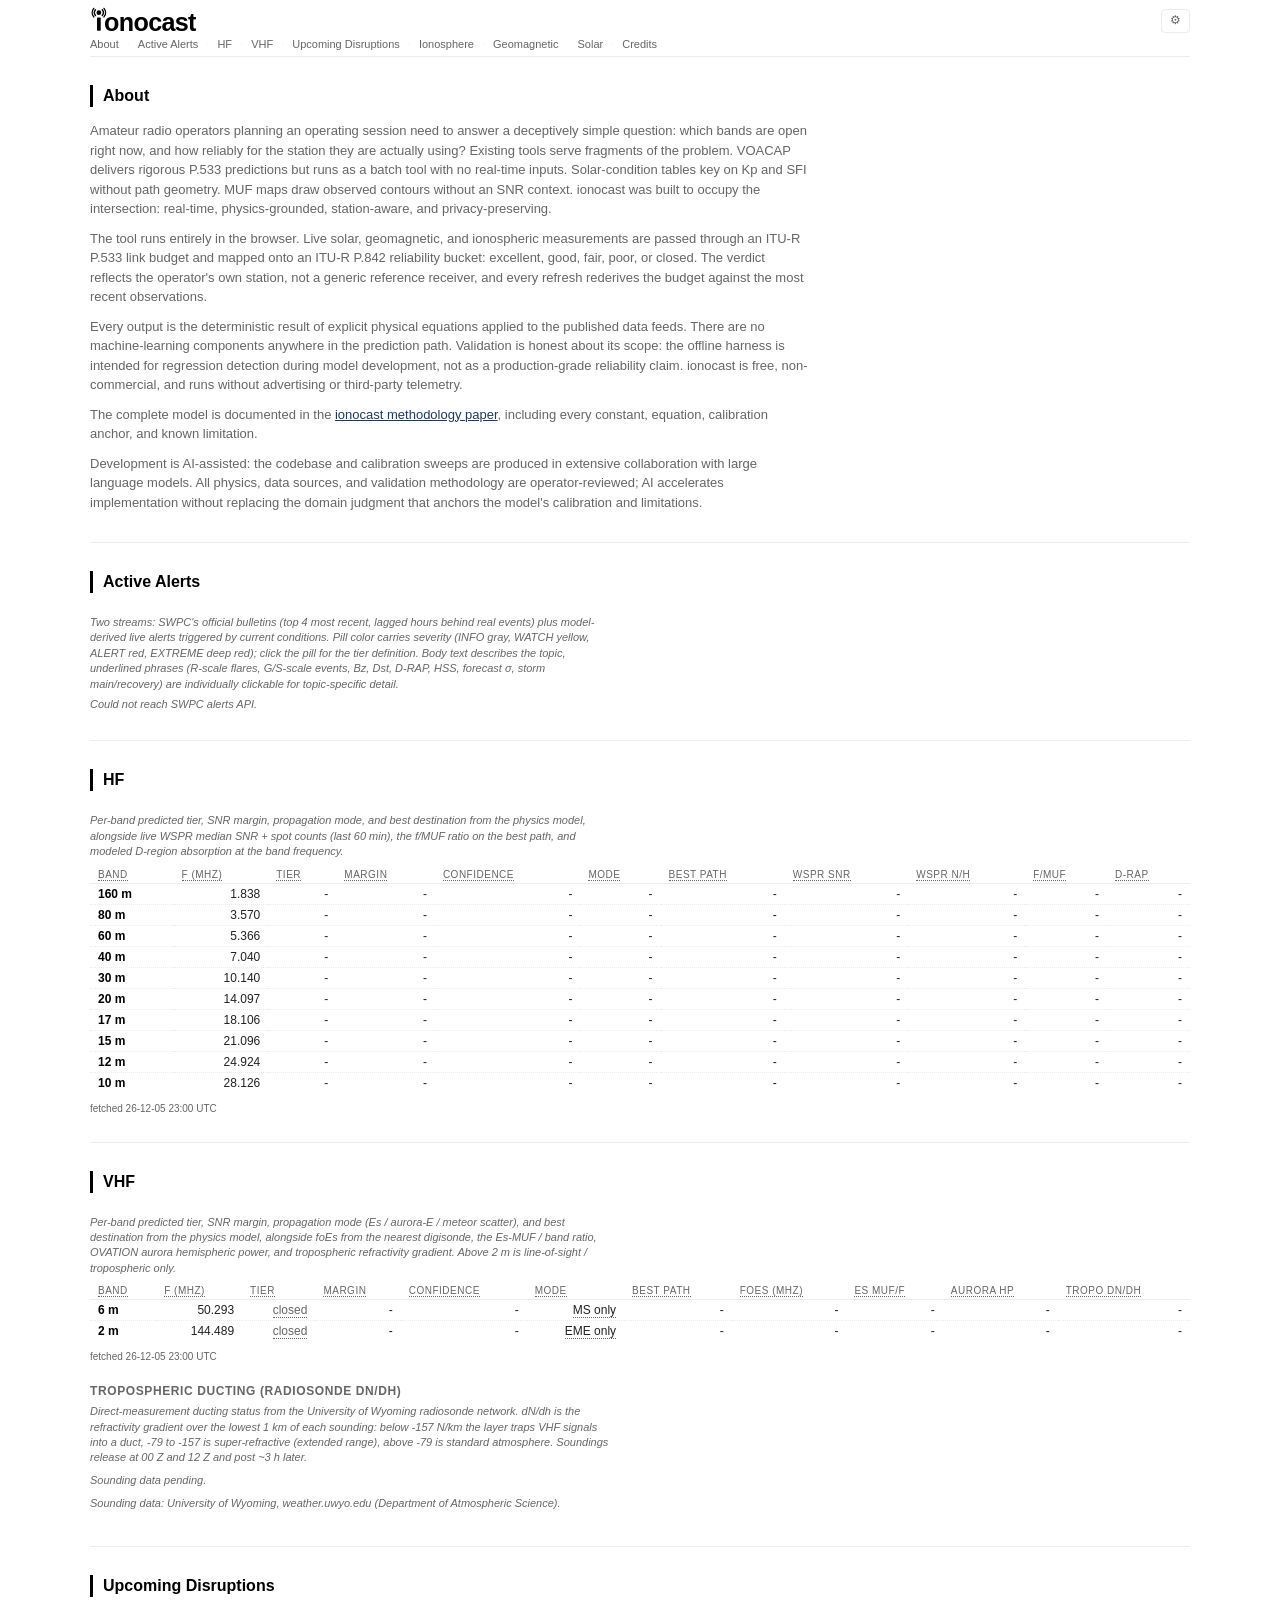
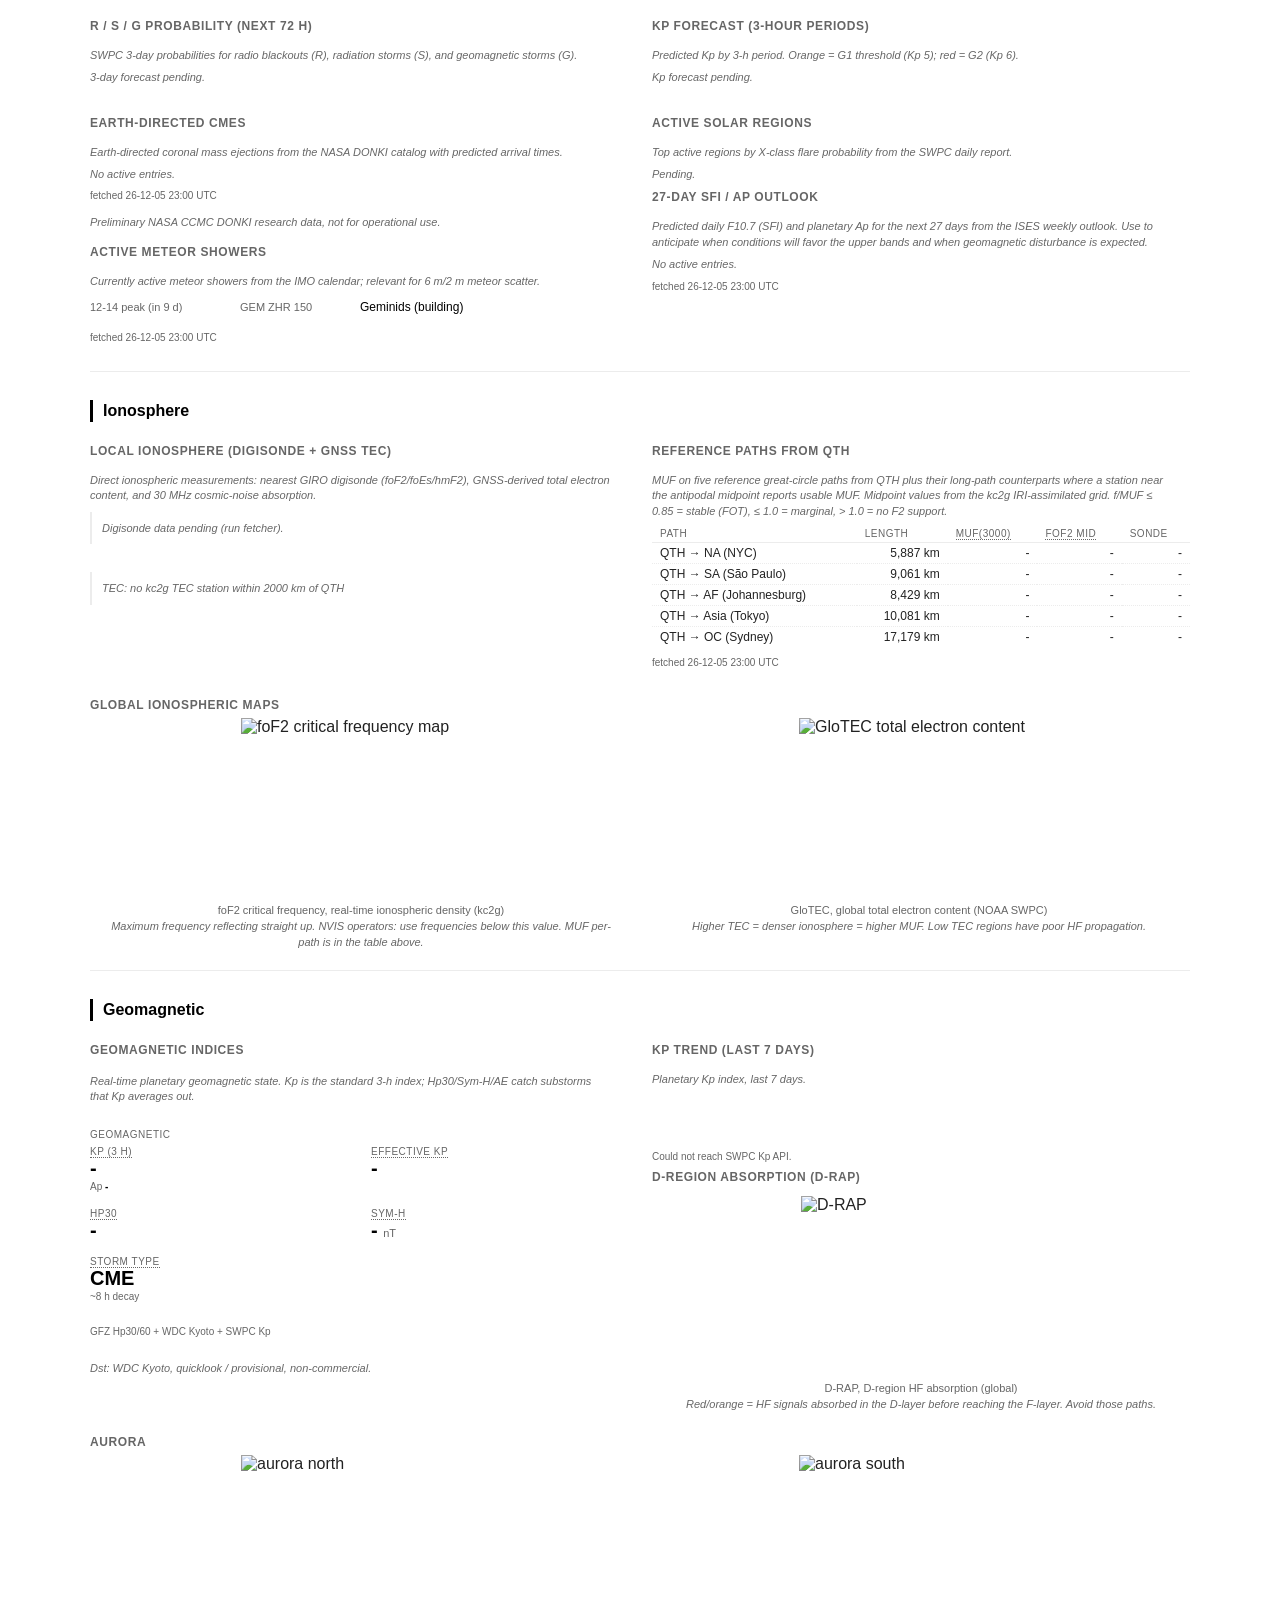
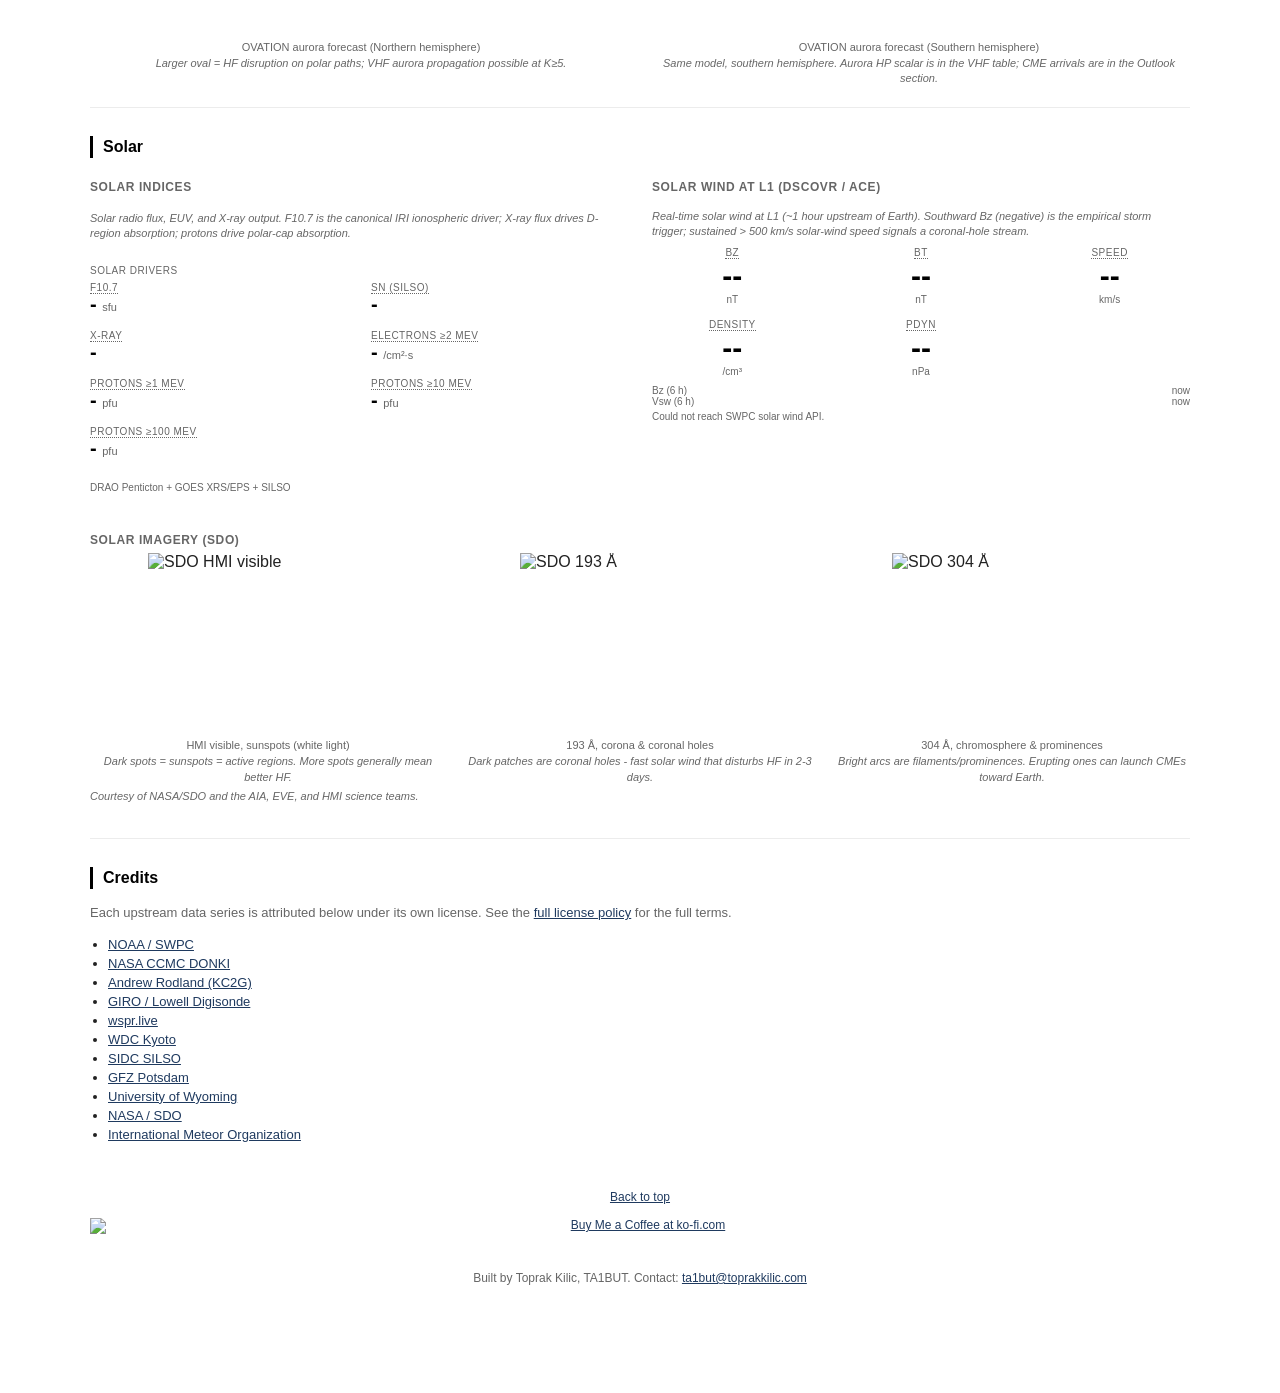
==== index.html @ e5b463f3 "v1.0.0 initial release" ====
<!doctype html>
<html lang="en">
<head>
<meta charset="utf-8">
<meta name="viewport" content="width=device-width, initial-scale=1">
<title>Real-time Propagation | ionocast</title>
<meta name="description" content="Live HF and VHF band-condition predictor for amateur radio. Real-time solar, geomagnetic, and ionospheric data through a station-aware SNR budget.">
<meta name="author" content="Toprak Kilic, TA1BUT">
<meta name="application-name" content="ionocast">
<link rel="canonical" href="https://ionocast.org/">
<meta name="theme-color" content="#ffffff" media="(prefers-color-scheme: light)">
<meta name="theme-color" content="#0e1116" media="(prefers-color-scheme: dark)">

<meta property="og:type" content="website">
<meta property="og:title" content="Real-time Propagation | ionocast">
<meta property="og:description" content="Live HF and VHF band-condition predictor for amateur radio. Real-time solar, geomagnetic, and ionospheric data through a station-aware SNR budget.">
<meta property="og:url" content="https://ionocast.org/">
<meta property="og:locale" content="en_US">
<meta property="og:locale:alternate" content="tr_TR">
<meta property="og:image" content="https://ionocast.org/assets/og-image.png">
<meta property="og:image:type" content="image/png">
<meta property="og:image:width" content="1200">
<meta property="og:image:height" content="630">
<meta property="og:image:alt" content="ionocast logo and tagline: live HF and VHF band-condition predictor for amateur radio.">
<meta property="og:site_name" content="ionocast">

<meta name="twitter:card" content="summary_large_image">
<meta name="twitter:title" content="Real-time Propagation | ionocast">
<meta name="twitter:description" content="Live HF and VHF band-condition predictor for amateur radio. Real-time solar, geomagnetic, and ionospheric data through a station-aware SNR budget.">
<meta name="twitter:image" content="https://ionocast.org/assets/og-image.png">
<meta name="twitter:image:alt" content="ionocast logo and tagline: live HF and VHF band-condition predictor for amateur radio.">

<meta name="apple-mobile-web-app-capable" content="yes">
<meta name="apple-mobile-web-app-title" content="ionocast">
<meta name="apple-mobile-web-app-status-bar-style" content="default">
<meta name="mobile-web-app-capable" content="yes">
<meta name="msapplication-TileColor" content="#ffffff">
<meta name="msapplication-TileImage" content="/assets/icon-192.png">

<link rel="icon" type="image/svg+xml" href="favicon.svg">
<link rel="icon" type="image/png" sizes="192x192" href="assets/icon-192.png">
<link rel="apple-touch-icon" sizes="180x180" href="assets/apple-touch-icon.png">
<link rel="manifest" href="manifest.webmanifest">
<link rel="preconnect" href="https://sdo.gsfc.nasa.gov">
<link rel="preconnect" href="https://services.swpc.noaa.gov">
<link rel="preconnect" href="https://prop.kc2g.com">
<link rel="preconnect" href="https://www.sws.bom.gov.au">
<link rel="preconnect" href="https://www.sidc.be">
<link rel="preconnect" href="https://www.timeanddate.com">
<link rel="preconnect" href="https://db1.wspr.live">
<link rel="stylesheet" href="style.css">

<script type="application/ld+json">
{
  "@context": "https://schema.org",
  "@type": "WebApplication",
  "name": "ionocast",
  "url": "https://ionocast.org/",
  "description": "Live HF and VHF band-condition predictor for amateur radio. Real-time solar, geomagnetic, and ionospheric data through a station-aware SNR budget.",
  "applicationCategory": "Science",
  "applicationSubCategory": "Amateur radio propagation",
  "operatingSystem": "Any (browser-based)",
  "browserRequirements": "Requires JavaScript and a modern browser",
  "isAccessibleForFree": true,
  "inLanguage": ["en", "tr"],
  "image": "https://ionocast.org/assets/og-image.png",
  "offers": {
    "@type": "Offer",
    "price": "0",
    "priceCurrency": "USD"
  },
  "author": {
    "@type": "Person",
    "name": "Toprak Kilic",
    "alternateName": "TA1BUT",
    "email": "ta1but@toprakkilic.com"
  }
}
</script>
</head>
<body>

<div id="top"></div>
<header>
  <div class="header-row">
    <h1><img src="assets/logo.svg" alt="ionocast" class="logo"></h1>
    <div class="controls">
      <button id="settings-toggle" type="button" aria-label="Settings" aria-expanded="false" title="Settings (location, theme, power, antenna, mode, noise)">&#9881;</button>
    </div>
  </div>
  <div class="sub"><span id="sub-text">Solar, space weather, and HF/VHF propagation</span><span id="refreshed"></span></div>
  <div id="utc-clock" class="utc-clock"></div>
  <nav id="toc" class="toc"></nav>
</header>

<main id="content"></main>

<noscript>
  <p class="bootstrap-warn">
    ionocast needs JavaScript. Most panels are derived live in the browser
    from SWPC, kc2g, GIRO, and other live sources.
  </p>
</noscript>

<p id="bootstrap-hint" class="bootstrap-warn" hidden>
  This page is loaded from a <code>file://</code> URL, so the ES modules
  it depends on are blocked by the browser. Serve it over HTTP instead:
  <code>npx wrangler@4 pages dev .</code> &nbsp;or&nbsp;
  <code>python3 -m http.server</code>, then open <code>http://localhost:8000/</code>.
</p>
<script src="src/bootstrap-hint.js"></script>

<footer>
  <a href="#top">Back to top</a>
  <a href="https://ko-fi.com/K3K71YK6YE" target="_blank" rel="noopener"><img class="kofi-button" height="36" src="https://storage.ko-fi.com/cdn/kofi3.png?v=6" alt="Buy Me a Coffee at ko-fi.com" /></a>
  <p><small><span id="built-by">Built by Toprak Kilic, TA1BUT</span>. Contact: <a href="mailto:ta1but@toprakkilic.com">ta1but@toprakkilic.com</a></small></p>
</footer>

<script type="module" src="src/main.js"></script>
</body>
</html>
---- style.css ----
html{scroll-behavior:smooth}
:root{--accent:#1f3a5f;--accent-muted:rgba(31,58,95,.08);--ink:#000;--muted:#666;--border:rgba(128,128,128,.15);--bg:#fff;--header-height:118px}
/* Severity tokens. One source of truth for the verdict / alert / driver
   color scales. Reference via var(--sev-*) from CSS rules and from JS
   helpers (kpColor, bzColor, speedColor). The four primary tiers
   (excellent / good / warn / bad) get dark-mode variants below; the
   three secondary tokens (strong, extreme, info) reuse the same hex in
   both modes pending dedicated dark tuning. */
:root{--sev-excellent:#15532b;--sev-good:#22863a;--sev-warn:#956f00;--sev-strong:#c45204;--sev-bad:#cb2431;--sev-extreme:#8b0000;--sev-info:#6e7681}
/* Type + body-text tokens. --text is the comfortable-reading body
   color (slightly less stark than --ink, used for paragraphs). The
   font tokens are referenced in body and form controls so the
   system-font / monospace pair is defined exactly once. */
:root{--font-system:-apple-system,BlinkMacSystemFont,"Segoe UI",Roboto,"Helvetica Neue",Arial,sans-serif;--font-mono:Menlo,Consolas,monospace;--text:#222}
body{font-family:var(--font-system);-webkit-font-smoothing:antialiased;-moz-osx-font-smoothing:grayscale;max-width:1100px;margin:0 auto;padding:0 20px;color:var(--text);background:var(--bg)}

/* file:// + noscript bootstrap warning */
.bootstrap-warn{max-width:60ch;margin:24px auto;padding:12px 16px;border-left:3px solid var(--sev-bad);font:14px/1.5 var(--font-system);color:var(--sev-bad)}
.bootstrap-warn code{font-family:var(--font-mono);background:rgba(203,36,49,.08);padding:1px 5px;border-radius:3px}

/* header */
header{position:sticky;top:0;background:rgba(255,255,255,.95);backdrop-filter:blur(8px);-webkit-backdrop-filter:blur(8px);z-index:10;padding:14px 0 10px;border-bottom:1px solid var(--border);transition:padding .18s ease}
.header-row{display:flex;justify-content:space-between;align-items:center}
h1{font-size:22px;margin:0 0 2px;letter-spacing:-.01em;display:flex;align-items:center;gap:8px}
h1 .logo{height:52px;width:auto;flex:none;display:block;transition:height .18s ease}
h1 a{text-decoration:none;color:inherit;display:flex;align-items:center;gap:8px}
.kofi-button{height:36px;border:0}
html.dark h1 .logo{filter:invert(1)}
@media(prefers-color-scheme:dark){html:not(.light) h1 .logo{filter:invert(1)}}
.controls{display:flex;gap:6px}
.controls button{background:none;border:1px solid var(--border);border-radius:4px;padding:3px 8px;font-size:12px;color:var(--muted);cursor:pointer;line-height:1.3}
.controls button:hover{color:var(--ink);border-color:var(--muted)}
.sub{color:var(--muted);font-size:12px;margin-bottom:4px;font-variant-numeric:tabular-nums;transition:opacity .15s ease,max-height .18s ease,margin .18s ease;overflow:hidden}
.utc-clock{font-size:18px;font-weight:600;font-variant-numeric:tabular-nums;color:var(--ink);margin-bottom:6px;letter-spacing:.5px;transition:opacity .15s ease,max-height .18s ease,margin .18s ease;overflow:hidden}
.toc{display:flex;flex-wrap:wrap;gap:2px 0;margin:0}
.toc a{font-size:11px;color:var(--muted);text-decoration:none;white-space:nowrap;padding:2px 0}
.toc a:hover{color:var(--accent);text-decoration:underline}
.toc a:not(:last-child)::after{content:"\00b7";display:inline-block;margin:0 8px;color:var(--border);text-decoration:none}

/* Compact header once the user has scrolled past the top sentinel.
   Keeps TOC + logo + gear reachable but drops the clock and sub line.
   Scoped to >600px because mobile keeps the header in-flow (see below). */
@media(min-width:601px){
  header.scrolled{--header-height:44px;padding:6px 0 4px}
  header.scrolled h1 .logo{height:28px}
  header.scrolled .sub,
  header.scrolled .utc-clock{opacity:0;max-height:0;margin:0;pointer-events:none}
}
@media(prefers-reduced-motion:reduce){
  header,header *{transition:none!important}
}

/* sections */
section{padding:28px 0 20px;border-bottom:1px solid var(--border)}
section:last-child{border-bottom:none}
h2{font-size:16px;margin:0 0 14px;border-left:3px solid var(--ink);padding:2px 0 2px 10px;color:var(--ink)}
h3{font-size:12px;margin:18px 0 6px;color:var(--muted);text-transform:uppercase;letter-spacing:.6px;font-weight:700}
/* Block rhythm inside a section. Every sibling after the first gets
   22px of breathing room so heterogeneous blocks (drivers-row,
   dscovr, kp-trend, grid, etc.) read as distinct subsections instead
   of one continuous slab. Intro-type elements (section-level .interp,
   h3 subhead, .simple-intro) break the rule: they sit tight against
   the content they introduce. */
section > * + *{margin-top:22px}
section > .interp{margin-top:22px;margin-bottom:4px}
.interp + *,h3 + *,.simple-intro + *{margin-top:6px}
/* Alerts section: the SWPC-alerts list and the soft-alerts list
   render in separate wrap divs. Without this override, the
   section > * + * rule pushes the soft-alerts wrap 22px below
   the last SWPC alert, breaking the visual rhythm of the alert
   stack. 8px matches the inter-alert gap inside each wrap.
   Selector uses aria-labelledby because the section's id is on
   the h2, not the section itself (per main.js convention). */
section[aria-labelledby="alerts"] > div + div{margin-top:8px}

/* images & figures */
img{max-width:100%;display:block;margin:0 auto}
iframe{width:100%;border:none;border-radius:6px;margin:10px 0;display:block}
figure{margin:0;display:flex;flex-direction:column;align-items:center}
figure + figure{margin-top:16px}
figure img{max-height:320px;object-fit:contain;width:auto;min-height:180px;aspect-ratio:4/3}
figure img.failed{opacity:.35;min-height:60px}
figcaption{font-size:11px;color:var(--muted);margin-top:6px}
.interp{font-size:11px;color:var(--muted);margin:3px 0 0;font-style:italic;line-height:1.4;max-width:520px}
figure .interp{text-align:center}

/* grids */
.grid{display:grid;grid-template-columns:repeat(auto-fit,minmax(320px,1fr));gap:16px}
.grid3{display:grid;grid-template-columns:repeat(auto-fit,minmax(260px,1fr));gap:16px}
.grid figure+figure,.grid3 figure+figure{margin-top:0}

/* data panels */
.dscovr-panel{margin:0}
.dscovr-values{display:grid;grid-template-columns:repeat(auto-fit,minmax(140px,1fr));gap:14px 28px;margin:8px 0}
.dscovr-box{display:flex;flex-direction:column;align-items:center;min-width:0}
.dscovr-label{font-size:10px;text-transform:uppercase;letter-spacing:.5px;color:var(--muted)}
.dscovr-num{font-size:30px;font-weight:700;font-variant-numeric:tabular-nums;line-height:1.2;color:var(--ink)}
.dscovr-unit{font-size:10px;color:var(--muted)}
.dscovr-spark{width:100%;max-width:520px;height:50px;display:block;margin:6px 0 2px}
.kp-panel{margin:0}
.kp-chart{display:flex;align-items:flex-end;gap:2px;height:48px;margin:8px 0}
.kp-col{display:flex;flex-direction:column;align-items:center;flex:1;height:100%;justify-content:flex-end}
.kp-bar{width:100%;min-height:2px;border-radius:2px 2px 0 0}
.kp-date{font-size:10px;color:var(--muted);margin-top:2px}

/* links & reference */
ul.links{font-size:13px;padding-left:18px;margin:6px 0 0}
ul.links li{margin:4px 0;break-inside:avoid}
a{color:var(--accent)}
small{color:var(--muted);font-size:12px}
.links-archive{margin-top:4px}
.links-archive h3{margin-top:0}
.links-archive h3+ul{margin-top:4px}
.links-archive ul.links{margin:0}

/* footer. Same vertical rhythm on every page that imports style.css:
   each direct child of <footer> is a block with 14 px above and below,
   and the first/last children flush against the footer's own padding.
   `footer img {display:block;margin:0 auto}` strips the inline line-box
   from the kofi image so a footer with an image (main page) and a
   footer with only text (licenses page) render with identical gaps. */
footer{padding:24px 0;text-align:center}
footer > *{display:block;margin:14px 0}
footer > *:first-child{margin-top:0}
footer > *:last-child{margin-bottom:0}
footer img{display:block;margin:0 auto}
footer a{font-size:12px}
.credits-lead{max-width:720px;margin:4px 0 14px;color:var(--muted);font-size:13px;line-height:1.5}

/* Unified muted-italic caption. Shared by panel attribution
   captions, pending-state placeholders, iono-note footnotes, empty
   list fallbacks, and the glance-simple footer. Per-class overrides
   below tweak margin / max-width / font-size where the context needs
   it. */
.panel-caption,.pending-note,.iono-note,.empty-list,.simple-footer{
  color:var(--muted);
  font-size:11px;
  font-style:italic;
  line-height:1.5;
  margin:6px 0 10px;
}
.panel-caption{margin:4px 0 14px;line-height:1.4}
.simple-footer{max-width:640px}
.iono-note{font-size:10px;margin-top:6px;margin-bottom:0;line-height:1.4}
.empty-list,.pending-note{margin:4px 0 8px}
a:focus-visible,
button:focus-visible,
select:focus-visible,
input:focus-visible,
[role="button"]:focus-visible,
[tabindex]:not([tabindex="-1"]):focus-visible{outline:2px solid var(--accent);outline-offset:2px;border-radius:3px}

/* responsive */
@media(max-width:600px){
  header{position:relative;backdrop-filter:none;-webkit-backdrop-filter:none}
  iframe{height:380px!important}
  .grid{grid-template-columns:1fr}
  .grid3{grid-template-columns:1fr}
  .dscovr-values{gap:16px}
  .dscovr-num{font-size:24px}
}

/* Dark mode: swap the token set. Everything keyed to var(--muted),
   var(--ink), var(--bg), var(--border), var(--accent) follows
   automatically; no per-property overrides needed. */
@media(prefers-color-scheme:dark){
  html:not(.light){--accent:#9cc8ff;--accent-muted:rgba(156,200,255,.06);--ink:#fff;--muted:#8a9199;--border:rgba(128,128,128,.2);--bg:#0e1116;--text:#d0d4da}
  html:not(.light){--sev-excellent:#3fbf6b;--sev-good:#7fd494;--sev-warn:#e3c872;--sev-strong:#d15704;--sev-bad:#f28690}
  html:not(.light) header{background:rgba(14,17,22,.92)}
}
html.dark{--accent:#9cc8ff;--accent-muted:rgba(156,200,255,.06);--ink:#fff;--muted:#8a9199;--border:rgba(128,128,128,.2);--bg:#0e1116;--text:#d0d4da}
html.dark{--sev-excellent:#3fbf6b;--sev-good:#7fd494;--sev-warn:#e3c872;--sev-strong:#d15704;--sev-bad:#f28690}
html.dark header{background:rgba(14,17,22,.92)}
html.light{--accent:#1f3a5f;--accent-muted:rgba(31,58,95,.08);--ink:#000;--muted:#666;--border:rgba(128,128,128,.15);--bg:#fff;--text:#222}
html.light{--sev-excellent:#15532b;--sev-good:#22863a;--sev-warn:#956f00;--sev-strong:#c45204;--sev-bad:#cb2431}
html.light header{background:rgba(255,255,255,.95)}

/* print */
@media print{
  header{position:relative;border:none}
  body{max-width:none;margin:0;color:#000}
  iframe{display:none}
  section{border:none}
  h2{break-after:avoid}
  figure{break-inside:avoid}
  a{color:#000;text-decoration:underline}
  a[href]::after{content:" (" attr(href) ")";font-size:10px;word-break:break-all}
  /* fixed-position UI doesn't belong in print output */
  #settings-panel,#term-popover,#settings-toggle,.controls{display:none}
  /* term links shouldn't double-print their own URL ("(undefined)") */
  a.term-link[href]::after{content:""}
}

/* Inline term affordance: click only.
   Click on .term-link shows #term-popover with the term's full definition,
   sourced from the in-code DEFINITIONS map (see src/definitions.js). */
a.term-link{text-decoration:none;border-bottom:1px dotted var(--muted);cursor:pointer;color:inherit;text-decoration-skip-ink:auto}
a.term-link:hover{color:var(--ink);border-bottom-color:var(--ink)}
a.term-link:focus-visible{outline:2px solid var(--accent);outline-offset:2px;border-radius:2px}

/* Operator settings panel (gear icon in header). */
#settings-panel{position:fixed;z-index:60;width:360px;max-width:calc(100vw - 32px);max-height:calc(100vh - var(--header-height) - 24px);overflow-y:auto;padding:16px;background:var(--bg);border:1px solid var(--border);border-radius:6px;box-shadow:0 8px 24px rgba(0,0,0,.12);transition:max-height .18s ease}
#settings-panel[hidden]{display:none}
#settings-panel h3{font-size:13px;margin:0 0 8px;color:var(--ink);text-transform:uppercase;letter-spacing:.5px;border:none;padding:0}
#settings-panel .settings-help{font-size:11px;color:var(--muted);margin:0 0 14px;line-height:1.4}
#settings-panel .settings-row{display:flex;flex-direction:column;gap:3px;margin-bottom:10px}
#settings-panel .settings-row label{font-size:11px;color:var(--muted);text-transform:uppercase;letter-spacing:.5px}
#settings-panel select{padding:5px 8px;border:1px solid var(--border);border-radius:3px;font:13px var(--font-system);background:var(--bg);color:var(--ink);width:100%}
#settings-panel .settings-actions{display:flex;gap:8px;margin-top:14px;justify-content:flex-end}
#settings-panel button{padding:5px 14px;border:1px solid var(--border);border-radius:3px;font:13px var(--font-system);cursor:pointer;background:var(--bg);color:var(--ink)}
#settings-panel button.settings-save{background:var(--accent);color:#fff;border-color:var(--accent)}
#settings-panel button:hover{border-color:var(--ink)}
#settings-panel input[type=text]{padding:5px 8px;border:1px solid var(--border);border-radius:3px;font:13px var(--font-mono);background:var(--bg);color:var(--ink);text-transform:uppercase;width:90px;letter-spacing:.5px}
#settings-panel input[type=number]{padding:5px 8px;border:1px solid var(--border);border-radius:3px;font:13px var(--font-mono);background:var(--bg);color:var(--ink);width:100%}
#settings-panel .settings-ant-controls{display:flex;align-items:stretch;gap:6px}
#settings-panel .settings-ant-controls select{flex:1 1 auto}
#settings-panel button.settings-adv-toggle{padding:5px 10px;flex:0 0 auto;font-size:12px;color:var(--muted)}
#settings-panel button.settings-adv-toggle:hover{color:var(--ink);border-color:var(--ink)}
#settings-panel .settings-adv{margin-top:6px;padding:8px 10px;border:1px dashed var(--border);border-radius:3px;background:rgba(0,0,0,.02)}
html.dark #settings-panel .settings-adv{background:rgba(255,255,255,.02)}
#settings-panel .settings-adv[hidden]{display:none}
#settings-panel .settings-adv-grid{display:grid;grid-template-columns:1fr 1fr;gap:8px;margin-top:4px}
#settings-panel .settings-adv-cell{display:flex;flex-direction:column;gap:2px}
#settings-panel .settings-hint-inline{font-size:10px;color:var(--muted);font-style:italic;margin:0 0 4px;line-height:1.4}
#settings-panel .settings-qth-controls{display:flex;gap:6px;align-items:center}
#settings-panel .settings-secondary{font-size:12px;padding:4px 10px}
#settings-panel .settings-hint{font-size:10px;color:var(--muted);font-style:italic;margin-top:2px}
#settings-panel .settings-section{font-size:11px;margin:14px 0 6px;padding:4px 0 2px;border-bottom:1px solid var(--border);color:var(--ink);text-transform:uppercase;letter-spacing:.5px;font-weight:600}
#settings-panel .settings-section:first-of-type{margin-top:0}
html.dark #settings-panel{box-shadow:0 8px 24px rgba(0,0,0,.5)}
@media(prefers-color-scheme:dark){html:not(.light) #settings-panel{box-shadow:0 8px 24px rgba(0,0,0,.5)}}

/* Popover that pops up on click of an inline term, showing the full
   definition. Single global element positioned by JS. */
/* Term-definition popover. Border-left uses the foreground ink color
   instead of the page accent so the bar reads as a neutral "this is a
   definition" affordance rather than as a link/action color. */
#term-popover{position:absolute;z-index:50;max-width:360px;padding:10px 12px;background:var(--bg);border:1px solid var(--border);border-left:3px solid var(--ink);border-radius:4px;box-shadow:0 4px 12px rgba(0,0,0,.08);font-size:13px;line-height:1.5;color:var(--ink)}
#term-popover[hidden]{display:none}
.term-popover-name{font-weight:600;color:var(--ink);margin-bottom:4px}
.term-popover-def{color:var(--ink)}
html.dark #term-popover{background:#0e1116;box-shadow:0 4px 14px rgba(0,0,0,.5)}

/* glance-simple (band-condition summary table) + outlook alerts */
.simple-intro{font-size:13px;color:var(--muted);margin:4px 0 10px;max-width:720px;line-height:1.5}
.simple-intro b{color:var(--ink);font-weight:600}

.simple-table{width:100%;max-width:820px;border-collapse:collapse;font-size:13px;font-variant-numeric:tabular-nums;margin:10px 0}
.simple-table td{padding:4px 8px;border-bottom:1px dotted var(--border);vertical-align:baseline}
.simple-table tr:last-child td{border-bottom:none}
.simple-table .band{font-weight:700;color:var(--ink);width:90px;white-space:nowrap}
.simple-table .stats{font-size:11px;color:var(--muted);white-space:nowrap;width:180px}
.simple-table .verdict{text-transform:uppercase;letter-spacing:.5px;font-size:11px;font-weight:700;width:72px;white-space:nowrap}
.simple-table .note{color:var(--muted);font-size:11px;line-height:1.4}

/* Tier colors: closed=gray, poor=red, fair=yellow, good=medium green,
   excellent=dark forest green so the top tier reads as visually
   distinct from "good" instead of the same green. Sourced from the
   --sev-* tokens above; dark-mode variants follow automatically. */
.q-excellent{color:var(--sev-excellent);font-weight:700}
.q-good{color:var(--sev-good);font-weight:600}
.q-warn{color:var(--sev-warn)}
.q-bad{color:var(--sev-bad)}
.q-muted{color:var(--muted)}

/* Alert lines. Severity is carried by a pill-shaped .alert-label chip
   on the left. No left border; that primitive is reserved for h2 so
   the two visual grammars don't collide. */
.alert-line{display:flex;align-items:flex-start;gap:8px;font-size:13px;margin:8px 0;padding:4px 0;line-height:1.4;color:var(--ink)}
.alert-line .alert-label{flex:0 0 auto;display:inline-block;min-width:54px;text-align:center;padding:2px 8px;border-radius:10px;font-size:10px;font-weight:700;letter-spacing:.5px;color:#fff;background:var(--sev-info);line-height:1.3}
.alert-line .alert-label a.term-link{color:inherit;border-bottom-color:rgba(255,255,255,.6)}
.alert-line .alert-label a.term-link:hover{color:inherit;border-bottom-color:#fff}
.alert-line.alert-info    .alert-label{background:var(--sev-info)}
.alert-line.alert-watch   .alert-label{background:var(--sev-warn)}
.alert-line.alert-alert   .alert-label{background:var(--sev-bad)}
.alert-line.alert-extreme .alert-label{background:var(--sev-extreme)}
.alert-line .alert-text{flex:1 1 auto}
.alert-line .alert-time{flex:0 0 auto;font-size:11px;color:var(--muted);margin-left:auto;padding-top:2px}


@media(max-width:600px){
  .simple-table .note{display:none}
}

/* section-row: pairs compact blocks side-by-side. Each column is a
   stack of related blocks (e.g. heading + table). Falls back to a
   single column below ~720px viewport. */
.section-row{display:grid;gap:18px 24px;align-items:start}
.section-row.cols-2{grid-template-columns:repeat(2,minmax(0,1fr))}
.section-row.cols-3{grid-template-columns:repeat(3,minmax(0,1fr))}
/* Asymmetric 1:2 split: narrow indices column on the left, wider chart
   column on the right that nests its own row of two half-width charts
   plus a wider chart below. Used by the Solar section so the F10.7
   90-day trend can sit under the two GOES charts and next to the
   indices instead of taking a full-width row of its own. */
.section-row.cols-1-2{grid-template-columns:minmax(0,1fr) minmax(0,2fr)}
@media(max-width:1000px){
  .section-row.cols-3{grid-template-columns:repeat(2,minmax(0,1fr))}
  .section-row.cols-3 > .section-row-col:nth-child(3){grid-column:1/-1}
  .section-row.cols-1-2{grid-template-columns:1fr}
}
@media(max-width:720px){
  .section-row.cols-2,.section-row.cols-3{grid-template-columns:1fr}
  .section-row.cols-3 > .section-row-col:nth-child(3){grid-column:auto}
}
.section-row-col{display:flex;flex-direction:column;min-width:0}
.section-row-col > * + *{margin-top:6px}
.section-row-col > h3{margin-top:0}

/* drivers-row (solar / geomag) */
.drivers-row{display:grid;grid-template-columns:repeat(auto-fit,minmax(280px,1fr));gap:18px 32px;margin:8px 0 10px;align-items:start}
.drivers-row > .interp,.drivers-row > .freshness-note{grid-column:1/-1}
.drivers-group{display:flex;flex-direction:column;gap:6px;min-width:0}
.drivers-group h4{font-size:10px;text-transform:uppercase;letter-spacing:.5px;color:var(--muted);margin:0;font-weight:500}
.drivers-vals{display:grid;grid-template-columns:repeat(auto-fit,minmax(max(180px,33%),1fr));gap:14px 24px}
.drivers-val{display:flex;flex-direction:column;align-items:flex-start;min-width:60px}
.drivers-val-label{font-size:10px;text-transform:uppercase;letter-spacing:.5px;color:var(--muted)}
.drivers-val-num{font-size:20px;font-weight:700;font-variant-numeric:tabular-nums;color:var(--ink);line-height:1.15}
.drivers-val-unit{font-size:11px;color:var(--muted);font-weight:400}
.drivers-val-sub{font-size:10px;color:var(--muted);line-height:1.4;font-variant-numeric:tabular-nums}
.drivers-val-sub b{color:var(--ink);font-weight:600}

/* (NOAA scale chips removed; class letter / pfu value already conveys level) */

/* iono-panels (digisonde / TEC / riometer) */
.iono-panels{display:grid;grid-template-columns:repeat(auto-fit,minmax(280px,1fr));gap:28px;margin:8px 0 14px}
.iono-panel h4{font-size:10px;text-transform:uppercase;letter-spacing:.5px;color:var(--muted);margin:0 0 4px;font-weight:500}
.iono-panel h4 small{text-transform:none;letter-spacing:0;font-size:10px;color:var(--muted);font-weight:400;margin-left:4px}
.iono-panel dl{display:grid;grid-template-columns:auto 1fr;gap:1px 10px;font-size:13px;font-variant-numeric:tabular-nums;margin:0}
.iono-panel dt{color:var(--muted);font-size:12px;font-weight:400}
.iono-panel dd{margin:0;color:var(--ink);font-weight:600}
.iono-mini{margin:0;padding:8px 0;border-left:2px solid var(--border);padding-left:10px;font-size:11px;color:var(--muted);font-style:italic;align-self:start}

/* X-ray and Sym-H sparklines above their respective driver-row numbers.
   (An f107-spark counterpart was removed; F10.7 has its own full chart
   in the Solar section now, no sparkline needed in the indices row.) */
.xray-spark,.symh-spark{display:block;width:100%;max-width:140px;height:22px;margin:2px 0 4px;opacity:.85}

/* generic data table (paths, bands, prob); wrapper makes it scroll on mobile */
.table-scroll{overflow-x:auto;-webkit-overflow-scrolling:touch;margin:6px 0 10px}
.data-table{width:100%;min-width:480px;border-collapse:collapse;font-size:12px;font-variant-numeric:tabular-nums;margin:0}
.data-table th{text-align:left;font-size:10px;color:var(--muted);text-transform:uppercase;letter-spacing:.5px;padding:3px 8px;border-bottom:1px solid var(--border);font-weight:500}
.data-table td{padding:3px 8px;border-bottom:1px dotted var(--border)}
.data-table tr:last-child td{border-bottom:none}
.data-table td.num{text-align:right}
.data-table td.band{font-weight:700;color:var(--ink)}

/* outlook list (CMEs / HSS / flares / meteors) */
.outlook-list{font-size:13px;margin:4px 0 12px;padding:0;list-style:none}
.outlook-list li{padding:4px 0;display:grid;grid-template-columns:140px 110px 1fr;gap:10px;align-items:baseline;font-variant-numeric:tabular-nums;border-bottom:1px dotted var(--border)}
.outlook-list li:last-child{border-bottom:none}
.outlook-list time{color:var(--muted);font-size:11px;white-space:nowrap}
.outlook-list .meta{color:var(--muted);font-size:11px;white-space:nowrap}
.outlook-list .desc{color:var(--ink);font-size:12px;line-height:1.4}

/* freshness footer (tabular, not italic, stays distinct from caption set) */
.freshness-note{font-size:10px;color:var(--muted);margin:4px 0 8px;font-variant-numeric:tabular-nums}

/* QTH chip in header; click to (re-)auto-detect via browser geolocation */
#qth-label{font-size:11px;color:var(--muted);font-variant-numeric:tabular-nums;letter-spacing:.5px;border:1px solid var(--border);border-radius:4px;padding:2px 7px;margin-left:6px;user-select:none}
#qth-label:hover{color:var(--ink);border-color:var(--muted)}

@media(max-width:800px){
  .iono-panels{grid-template-columns:1fr;gap:16px}
  .outlook-list li{grid-template-columns:120px 90px 1fr}
}
@media(max-width:600px){
  .drivers-vals{gap:14px}
  .drivers-val-num{font-size:18px}
  .outlook-list li{grid-template-columns:1fr;gap:2px}
}
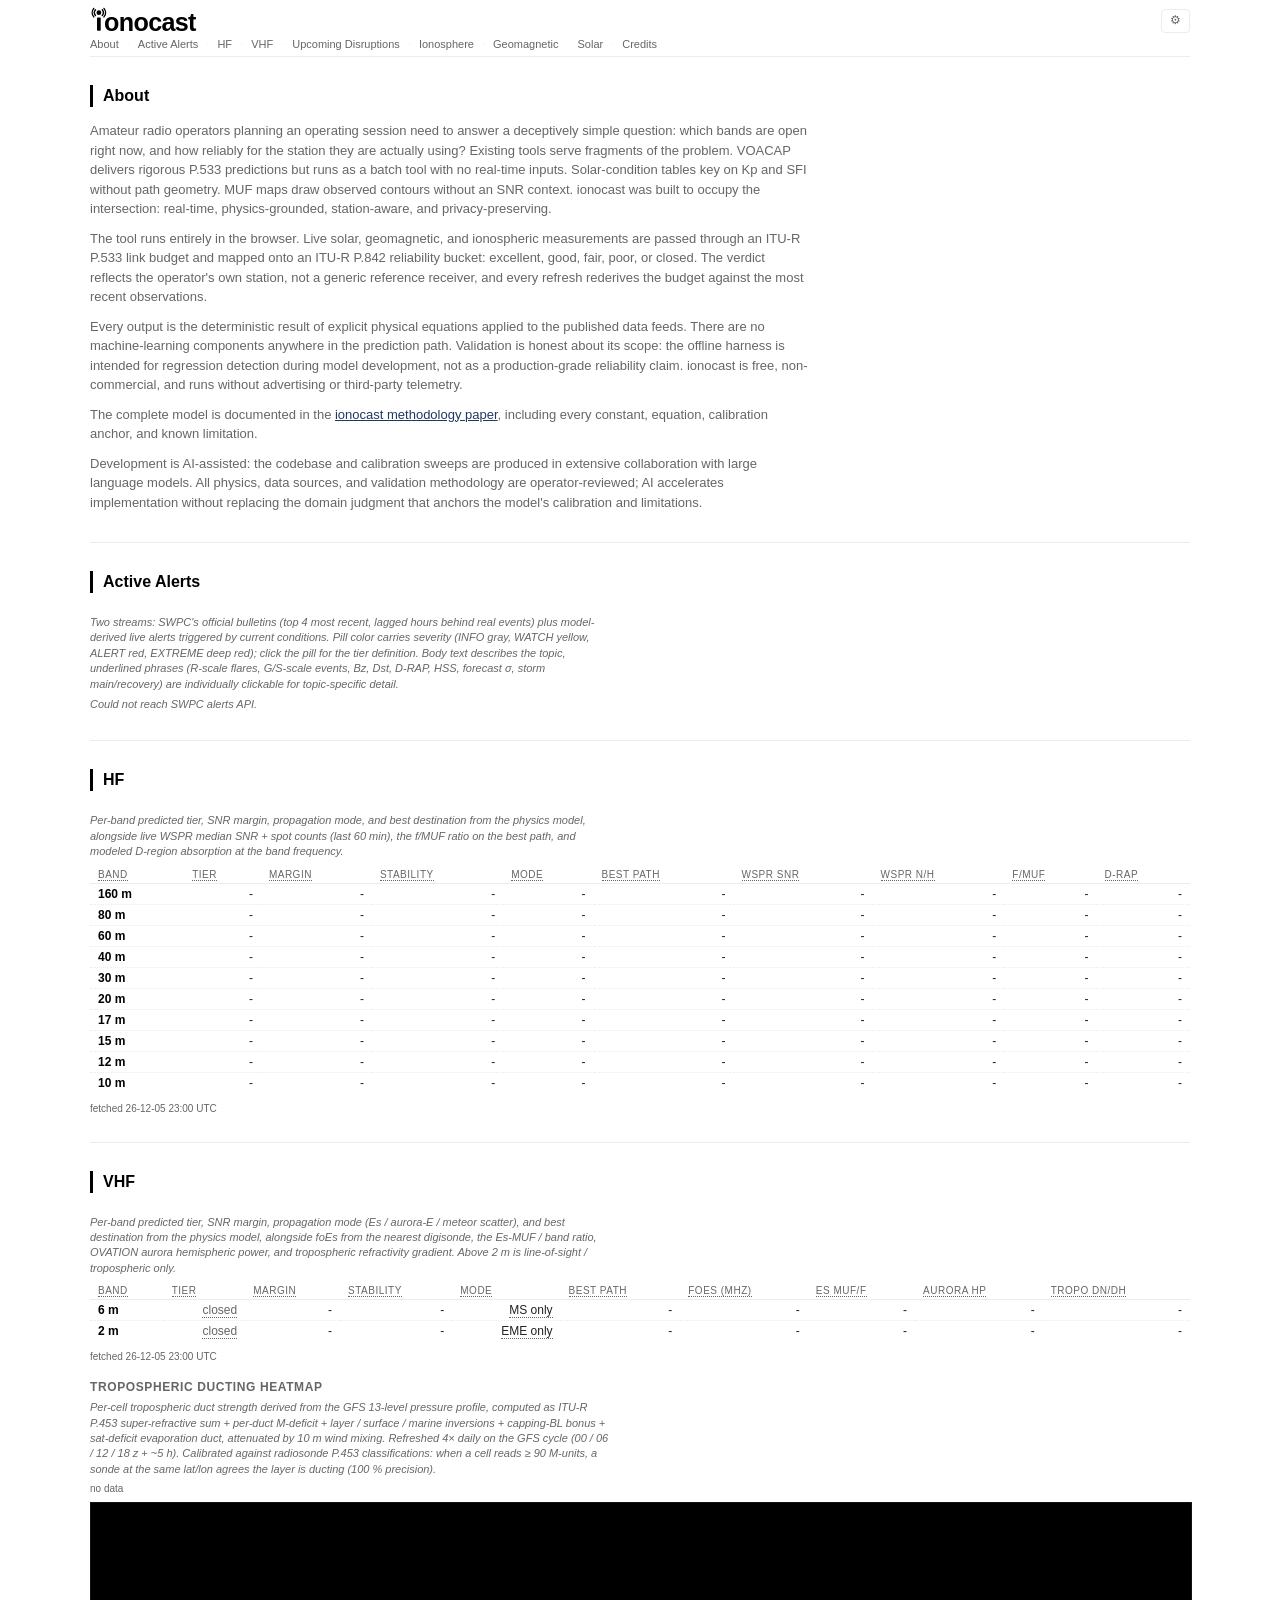
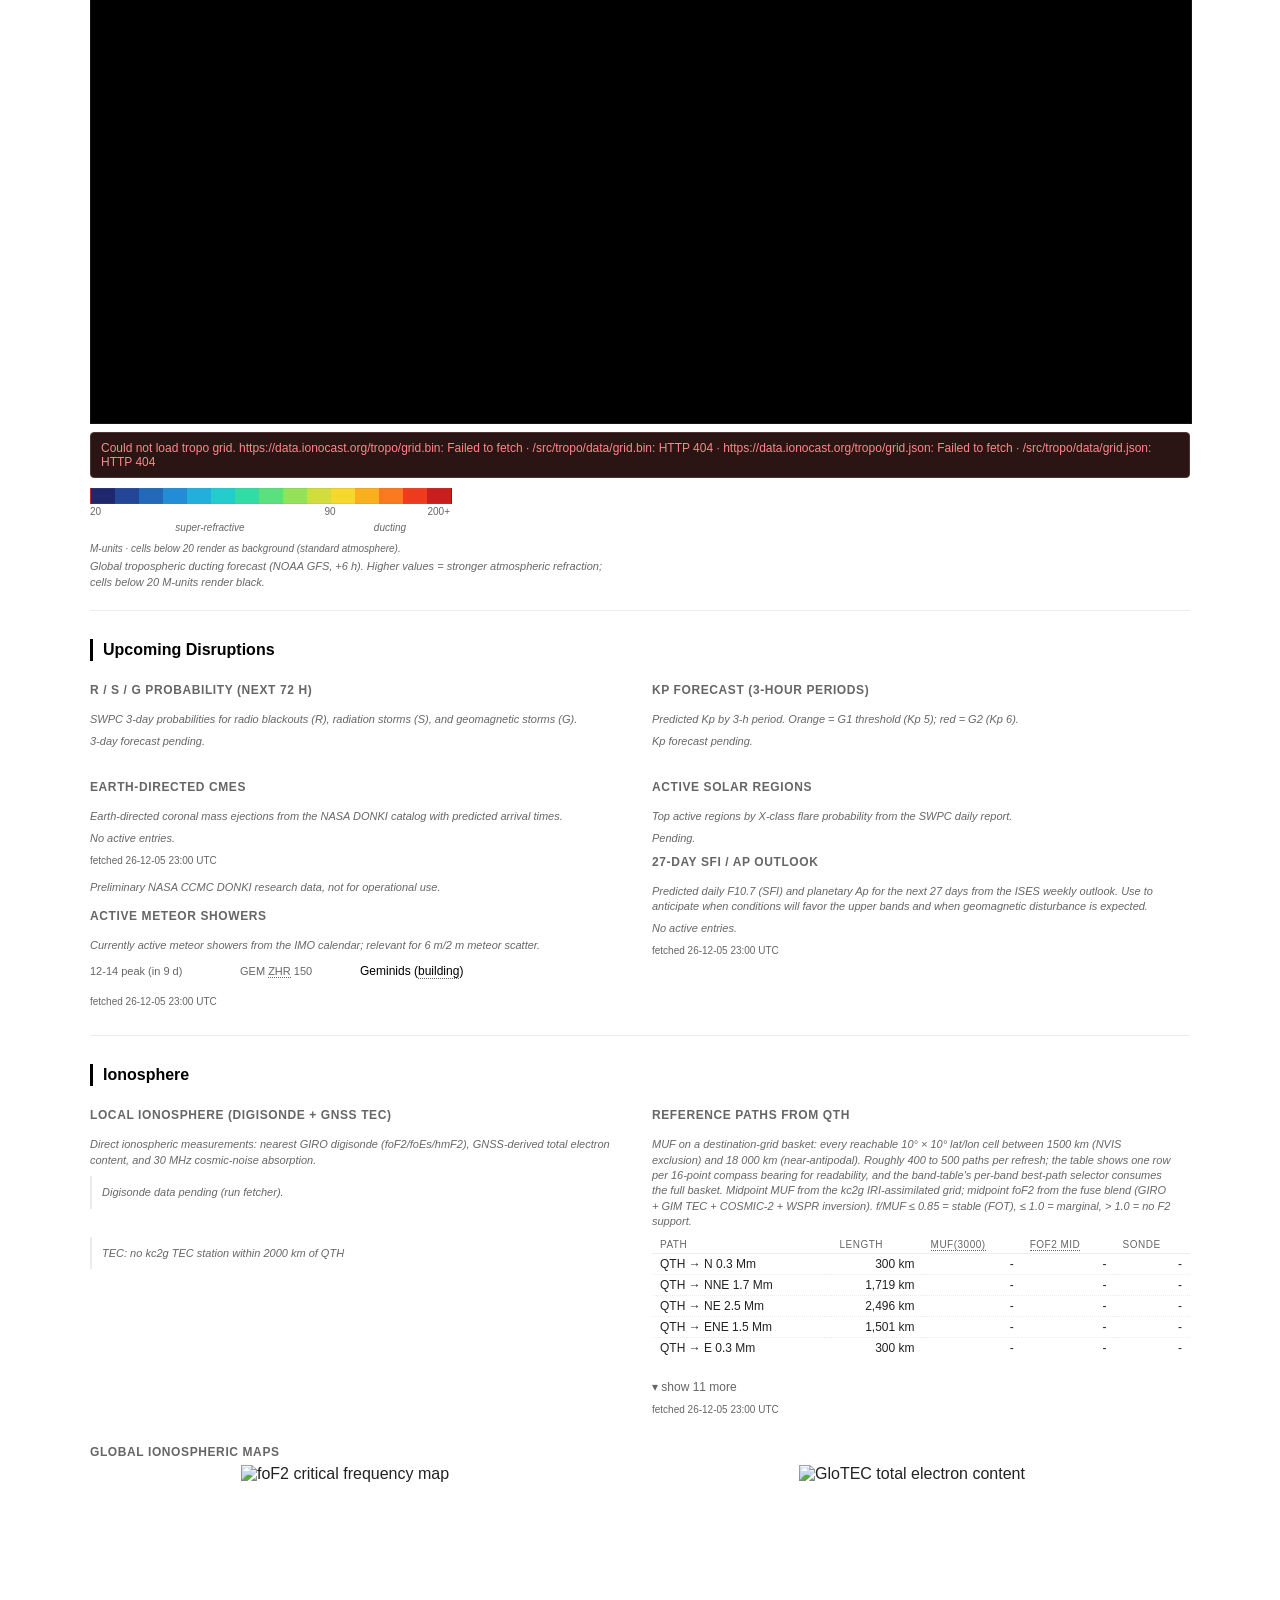
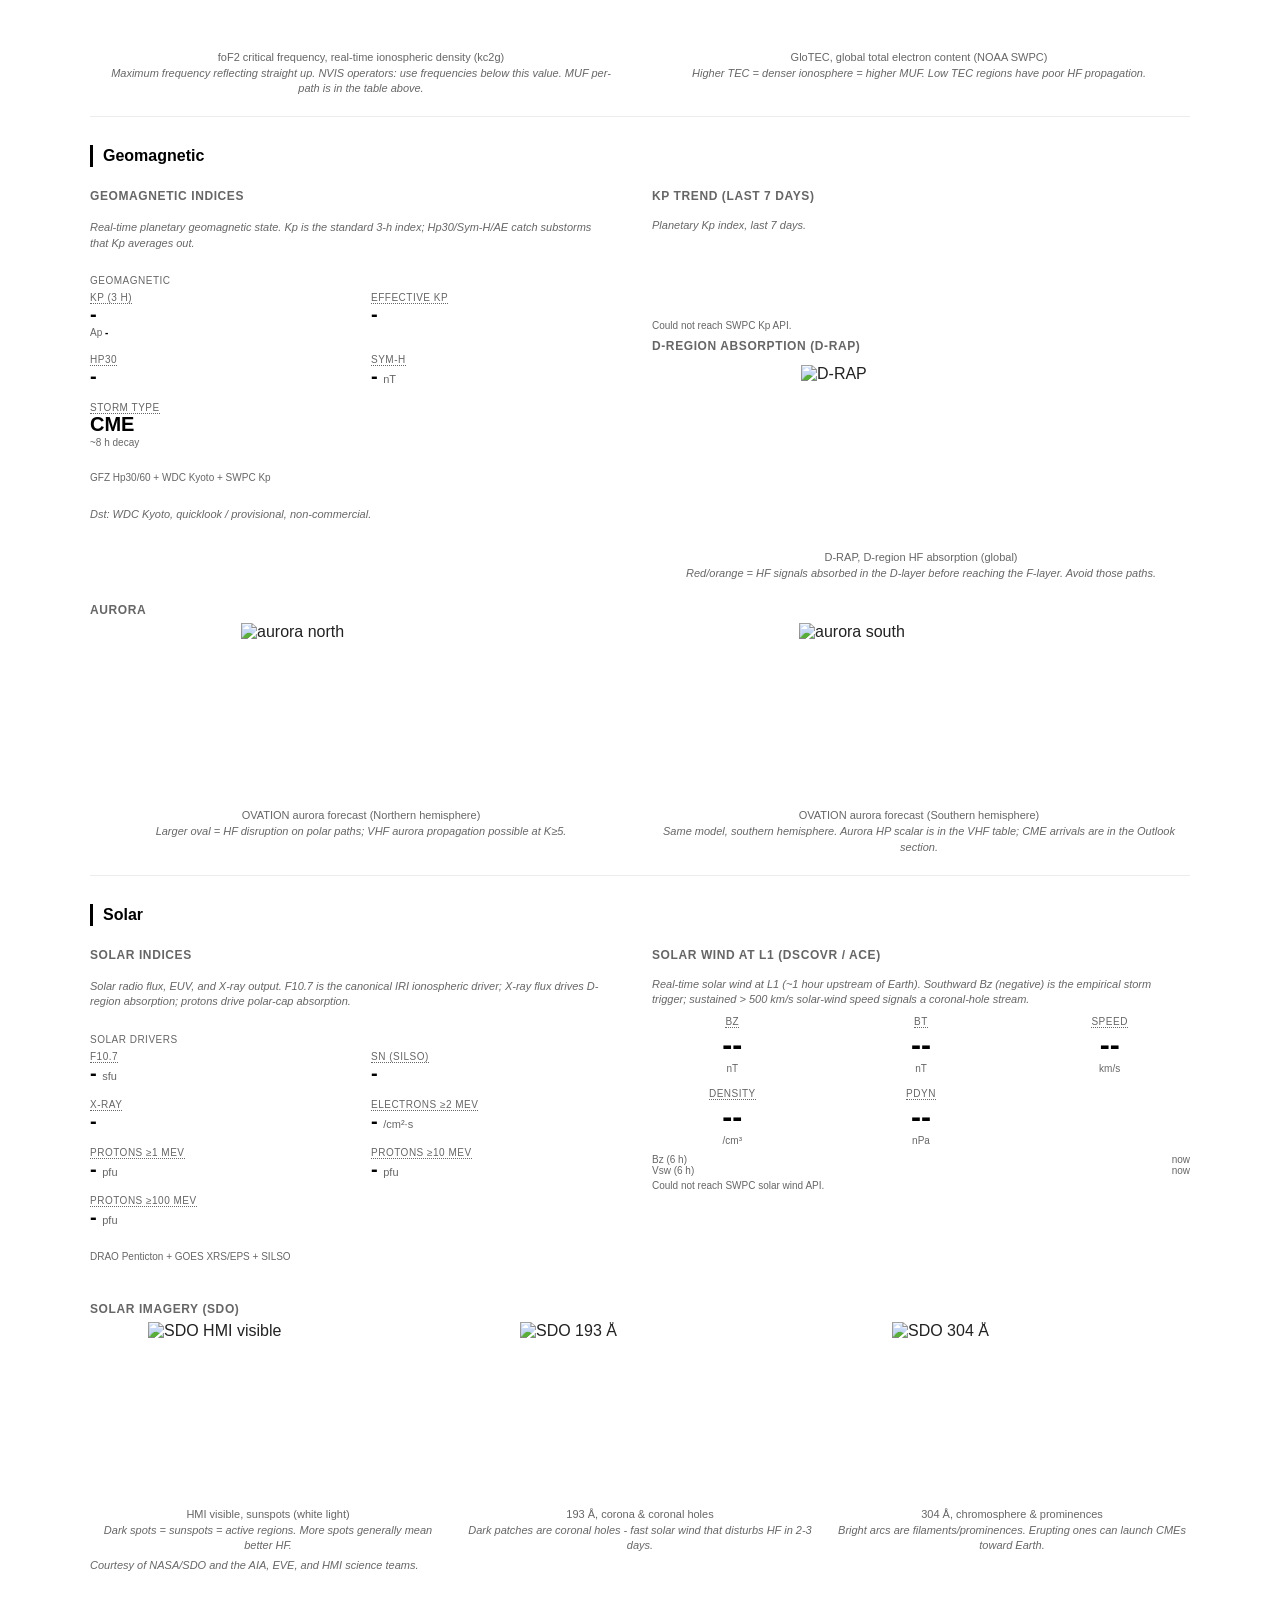
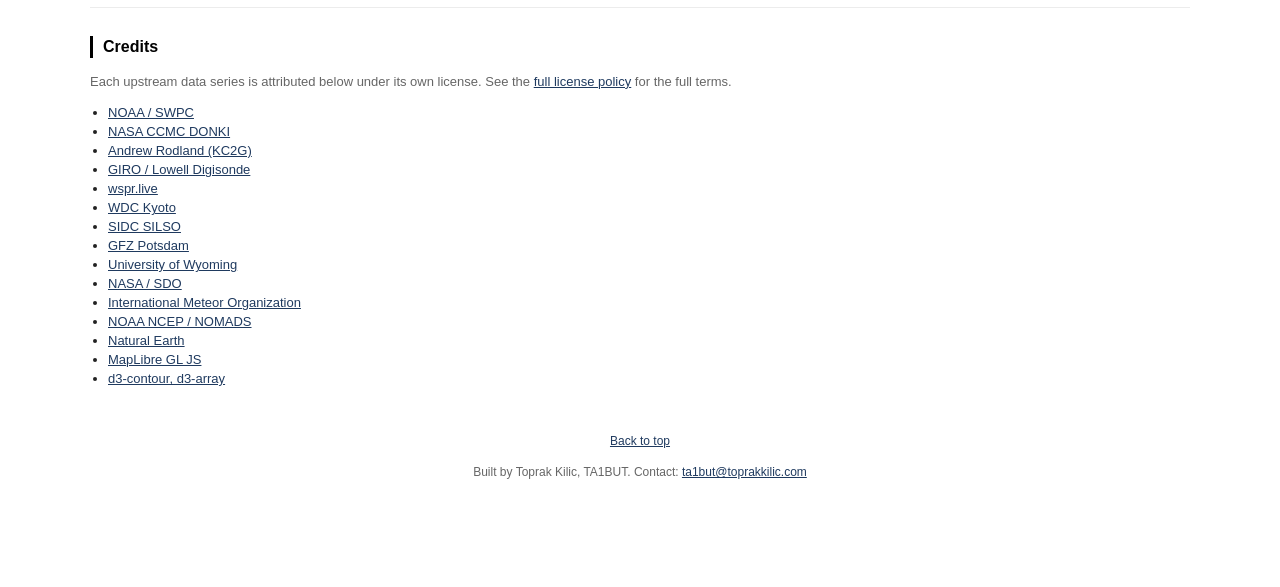
==== commit c231e7f3: "1.0.0" ====
--- a/index.html
+++ b/index.html
@@ -112,7 +112,6 @@
 
 <footer>
   <a href="#top">Back to top</a>
-  <a href="https://ko-fi.com/K3K71YK6YE" target="_blank" rel="noopener"><img class="kofi-button" height="36" src="https://storage.ko-fi.com/cdn/kofi3.png?v=6" alt="Buy Me a Coffee at ko-fi.com" /></a>
   <p><small><span id="built-by">Built by Toprak Kilic, TA1BUT</span>. Contact: <a href="mailto:ta1but@toprakkilic.com">ta1but@toprakkilic.com</a></small></p>
 </footer>
 
--- a/style.css
+++ b/style.css
@@ -24,7 +24,6 @@
 h1{font-size:22px;margin:0 0 2px;letter-spacing:-.01em;display:flex;align-items:center;gap:8px}
 h1 .logo{height:52px;width:auto;flex:none;display:block;transition:height .18s ease}
 h1 a{text-decoration:none;color:inherit;display:flex;align-items:center;gap:8px}
-.kofi-button{height:36px;border:0}
 html.dark h1 .logo{filter:invert(1)}
 @media(prefers-color-scheme:dark){html:not(.light) h1 .logo{filter:invert(1)}}
 .controls{display:flex;gap:6px}
@@ -98,9 +97,10 @@
 .dscovr-unit{font-size:10px;color:var(--muted)}
 .dscovr-spark{width:100%;max-width:520px;height:50px;display:block;margin:6px 0 2px}
 .kp-panel{margin:0}
-.kp-chart{display:flex;align-items:flex-end;gap:2px;height:48px;margin:8px 0}
+.kp-chart{display:flex;align-items:flex-end;gap:2px;height:70px;margin:8px 0}
 .kp-col{display:flex;flex-direction:column;align-items:center;flex:1;height:100%;justify-content:flex-end}
 .kp-bar{width:100%;min-height:2px;border-radius:2px 2px 0 0}
+.kp-val{font-size:9px;line-height:1;color:var(--muted);margin-bottom:2px;font-variant-numeric:tabular-nums}
 .kp-date{font-size:10px;color:var(--muted);margin-top:2px}
 
 /* links & reference */
@@ -115,15 +115,11 @@
 
 /* footer. Same vertical rhythm on every page that imports style.css:
    each direct child of <footer> is a block with 14 px above and below,
-   and the first/last children flush against the footer's own padding.
-   `footer img {display:block;margin:0 auto}` strips the inline line-box
-   from the kofi image so a footer with an image (main page) and a
-   footer with only text (licenses page) render with identical gaps. */
+   and the first/last children flush against the footer's own padding. */
 footer{padding:24px 0;text-align:center}
 footer > *{display:block;margin:14px 0}
 footer > *:first-child{margin-top:0}
 footer > *:last-child{margin-bottom:0}
-footer img{display:block;margin:0 auto}
 footer a{font-size:12px}
 .credits-lead{max-width:720px;margin:4px 0 14px;color:var(--muted);font-size:13px;line-height:1.5}
 
@@ -142,6 +138,11 @@
 .panel-caption{margin:4px 0 14px;line-height:1.4}
 .simple-footer{max-width:640px}
 .iono-note{font-size:10px;margin-top:6px;margin-bottom:0;line-height:1.4}
+.path-table-toggle{
+  background:none;border:0;padding:6px 0;margin:6px 0 0;
+  font:12px var(--font-system);color:var(--muted);cursor:pointer;
+}
+.path-table-toggle:hover{color:var(--ink)}
 .empty-list,.pending-note{margin:4px 0 8px}
 a:focus-visible,
 button:focus-visible,
@@ -263,6 +264,7 @@
 .q-bad{color:var(--sev-bad)}
 .q-muted{color:var(--muted)}
 
+
 /* Alert lines. Severity is carried by a pill-shaped .alert-label chip
    on the left. No left border; that primitive is reserved for h2 so
    the two visual grammars don't collide. */
@@ -369,3 +371,84 @@
   .drivers-val-num{font-size:18px}
   .outlook-list li{grid-template-columns:1fr;gap:2px}
 }
+
+/* ── Tropospheric ducting heatmap ──────────────────────────────
+   Embedded MapLibre + d3-contour panel.  See src/tropo/runtime.mjs
+   and src/ui/builders/tropo-map.js. */
+.tropo-panel{margin-top:8px}
+.tropo-mount{display:block}
+.tropo-map{
+  width:100%;height:520px;
+  border:1px solid var(--border);
+  background:#000;
+  /* MapLibre injects its own absolute-positioned children, so the
+     mount needs to be a positioned containing block. */
+  position:relative;
+}
+.tropo-status{
+  margin-top:8px;font-size:12px;color:#f88;
+  border:1px solid #533;background:#2a1414;padding:8px 10px;border-radius:4px
+}
+.tropo-status[hidden]{display:none}
+.tropo-legend{margin-top:10px;width:360px}
+.tropo-strip{
+  height:14px;width:100%;border:1px solid var(--border);margin:6px 0 2px;
+  /* background is injected from JS using the live TROPO_BANDS palette */
+}
+/* Tick numbers and region labels are positioned absolutely so they land
+   under the matching point on the strip (e.g. "90" sits under the band
+   where the renderer's CUT_DUCTING break actually falls). */
+.tropo-scale{
+  position:relative;height:14px;width:100%;
+  font-size:10px;color:var(--muted);font-variant-numeric:tabular-nums
+}
+.tropo-tick{
+  position:absolute;top:0;transform:translateX(-50%);white-space:nowrap
+}
+.tropo-tick:first-child{transform:none}
+.tropo-tick:last-child{transform:translateX(-100%)}
+.tropo-regions{
+  position:relative;height:14px;width:100%;
+  font-size:10px;color:var(--muted);font-style:italic;margin-top:2px
+}
+.tropo-region{
+  position:absolute;top:0;text-align:center;
+  white-space:nowrap;overflow:hidden;text-overflow:ellipsis
+}
+.tropo-legend-note{
+  font-size:10px;color:var(--muted);font-style:italic;
+  margin:6px 0 0;line-height:1.4
+}
+
+/* MapLibre control restyle, theme-aware. Default rule covers light
+   mode (white background, black icons via the icon-filter override on
+   the MapLibre SVG sprite). The dark-mode media query below flips the
+   background to match the dark page and lets the SVG icons render in
+   their default white.
+
+   The MapLibre vendored SVGs are black by default, so they're already
+   correct for light mode; we only need to invert them in dark mode. */
+.tropo-mount .maplibregl-ctrl-group{
+  background:var(--bg)!important;
+  border:1px solid var(--border)!important
+}
+.tropo-mount .maplibregl-ctrl button{background-color:transparent!important}
+.tropo-mount .maplibregl-ctrl button:hover{background-color:rgba(128,128,128,0.12)!important}
+@media(prefers-color-scheme:dark){
+  html:not(.light) .tropo-mount .maplibregl-ctrl-group{
+    background:rgba(20,20,20,0.85)!important
+  }
+  html:not(.light) .tropo-mount .maplibregl-ctrl button .maplibregl-ctrl-icon{
+    filter:invert(1)
+  }
+}
+html.light .tropo-mount .maplibregl-ctrl-group{
+  background:rgba(255,255,255,0.95)!important
+}
+html.light .tropo-mount .maplibregl-ctrl button .maplibregl-ctrl-icon{
+  filter:none
+}
+
+@media(max-width:800px){
+  .tropo-map{height:360px}
+}
